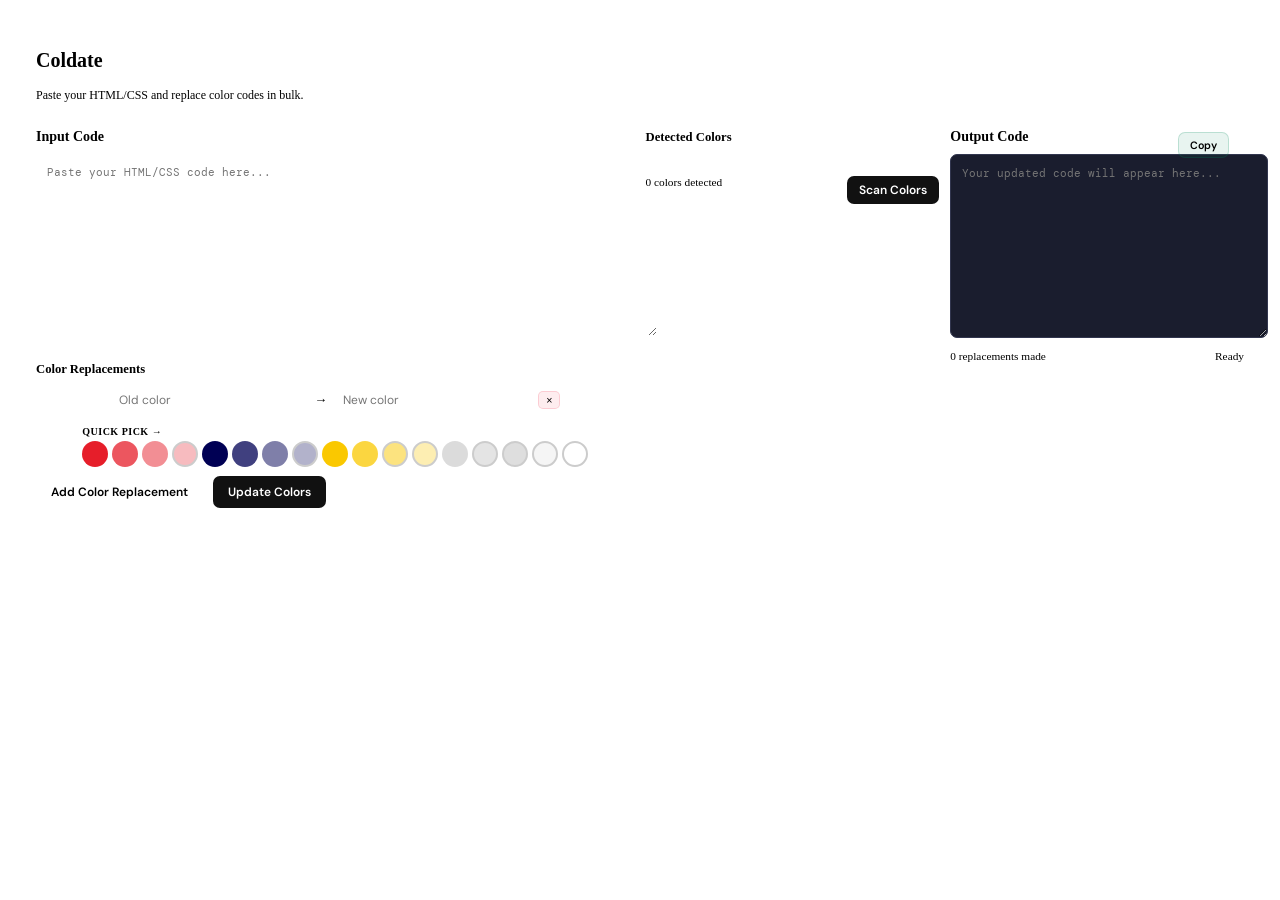
==== features/coldate/index.html @ 8c326c8e "Add 7 tools from V6" ====
<!DOCTYPE html>
<html lang="en">
<head>
  <meta charset="UTF-8">
  <meta name="viewport" content="width=device-width, initial-scale=1.0">
  <title>Coldate — CoKit</title>
  <link rel="icon" type="image/png" href="../../assets/img/rmit-logo.png">
  <link href="https://fonts.googleapis.com/css2?family=DM+Mono:wght@400;500&family=DM+Sans:wght@400;500;600;700&display=swap" rel="stylesheet">
  <link rel="stylesheet" href="../../assets/css/tool-base.css">
  <link rel="stylesheet" href="style.css">
</head>
<body>
<div class="page-shell">
<div class="content-shell">
<main class="main">

  <!-- ══════════ COLDATE PANEL ══════════ -->
  <div id="panel-coldate" class="panel active">
    <div class="cd-header">
      <h2>Coldate</h2>
      <p>Paste your HTML/CSS and replace color codes in bulk.</p>
    </div>
    <div class="cd-bento-grid">
      <div class="cd-bento-card bento-card cd-input-section">
        <h2>Input Code</h2>
        <textarea id="cd-inputCode" class="cd-textarea" placeholder="Paste your HTML/CSS code here..."></textarea>
        <h3>Color Replacements</h3>
        <div id="cd-colorPairsContainer"></div>
        <button id="cd-addColorBtn" class="cd-btn add-btn">Add Color Replacement</button>
        <button id="cd-processBtn" class="cd-btn">Update Colors</button>
      </div>
      <div class="cd-bento-card bento-card">
        <h3>Detected Colors</h3>
        <div id="cd-colorList" class="cd-color-list"></div>
        <div class="cd-stats">
          <span id="cd-colorCount">0 colors detected</span>
          <button id="cd-scanColorsBtn" class="cd-btn" style="padding:6px 12px;font-size:9pt;">Scan Colors</button>
        </div>
      </div>
      <div class="cd-bento-card bento-card cd-output-section">
        <h2>Output Code</h2>
        <textarea id="cd-outputCode" class="cd-output-textarea" readonly placeholder="Your updated code will appear here..."></textarea>
        <button id="cd-copyBtn" class="cd-copy-btn">Copy</button>
        <div class="cd-stats">
          <span id="cd-replaceCount">0 replacements made</span>
          <span id="cd-timeInfo">Ready</span>
        </div>
      </div>
    </div>
  </div>



</main>
</div>
</div>

<script src="../../assets/js/common.js"></script>
<script src="script.js"></script>
</body>
</html>
---- features/coldate/style.css ----
/* ── COLDATE ─────────────────────────────────── */
#panel-coldate { padding: 24px 28px; }
.cd-header { margin: 0 0 14px; }
.cd-header h2 { font-size: 15pt; font-weight: 700; color: var(--text); }
.cd-header p  { color: var(--text-sec); font-size: 9pt; margin-top: 3px; }
.cd-bento-grid { display: grid; grid-template-columns: repeat(auto-fit, minmax(250px, 1fr)); gap: 11px; }
.cd-bento-card { }/* uses .bento-card */
.cd-input-section { grid-column: span 2; }
.cd-bento-card h2 { color: var(--text); margin-bottom: 9px; font-size: 10.5pt; font-weight: 700; }
.cd-bento-card h3 { color: var(--text); margin-bottom: 8px; font-size: 9.5pt; font-weight: 600; }
.cd-textarea { width: 100%; min-height: 160px; padding: 11px; border: 1px solid var(--border); border-radius: 7px; resize: vertical; font-family: 'DM Mono', monospace; font-size: 8.5pt; margin-bottom: 10px; outline: none; transition: border-color 0.13s; }
.cd-textarea:focus { border-color: var(--border-med); box-shadow: 0 0 0 3px rgba(0,0,0,0.04); }
.cd-color-pair { display: flex; gap: 7px; margin-bottom: 7px; align-items: center; }
.cd-color-input { flex: 1; padding: 7px 9px; border: 1px solid var(--border); border-radius: 7px; font-family: 'DM Sans', sans-serif; font-size: 9pt; outline: none; }
.cd-color-input:focus { border-color: var(--border-med); }
.cd-color-preview { width: 25px; height: 25px; border-radius: 50%; border: 1.5px solid var(--border); }
.cd-btn { background: #111; color: #fff; border: none; padding: 8px 15px; border-radius: 7px; cursor: pointer; font-weight: 600; font-family: 'DM Sans', sans-serif; font-size: 9pt; transition: background 0.13s; }
.cd-btn:hover { background: #2a2a2a; }
.cd-btn.add-btn { background: var(--surface2); color: var(--text); border: 1px solid var(--border); margin-right: 6px; }
.cd-btn.add-btn:hover { background: var(--bg); border-color: var(--border-med); }
.cd-output-section { position: relative; }
.cd-copy-btn { position: absolute; top: 15px; right: 15px; background: rgba(0,135,90,0.09); color: var(--green); border: 1px solid rgba(0,135,90,0.2); padding: 5px 11px; border-radius: 7px; font-family: 'DM Sans', sans-serif; font-size: 8pt; font-weight: 600; cursor: pointer; transition: all 0.13s; }
.cd-copy-btn:hover { background: rgba(0,135,90,0.16); }
.cd-color-list { max-height: 240px; overflow-y: auto; margin-bottom: 9px; padding: 7px; background: var(--surface2); border-radius: 8px; }
.cd-color-item { display: flex; justify-content: space-between; padding: 6px; margin-bottom: 3px; background: var(--surface); border-radius: 6px; align-items: center; cursor: pointer; transition: background 0.13s; border: 1px solid transparent; }
.cd-color-item:hover { background: var(--bg); border-color: var(--border); }
.cd-color-item span { font-family: 'DM Mono', monospace; font-weight: 600; font-size: 8.5pt; color: var(--text-sec); }
.cd-remove-btn { background: rgba(230,0,40,0.07); color: var(--red); border: 1px solid rgba(230,0,40,0.14); padding: 2px 7px; border-radius: 5px; font-size: 8pt; cursor: pointer; }
.cd-remove-btn:hover { background: rgba(230,0,40,0.13); }
.cd-stats { display: flex; justify-content: space-between; margin-top: 8px; font-size: 8.5pt; color: var(--text-mute); }
.cd-output-textarea { width: 100%; min-height: 160px; padding: 11px; border: 1px solid #32364f; border-radius: 7px; resize: vertical; font-family: 'DM Mono', monospace; font-size: 8.5pt; background: #1a1d2e; color: #a0aec0; outline: none; }

@media (max-width: 768px) {
  .tool-grid { grid-template-columns: 1fr 1fr; }
  .tg-bento-grid, .ng-bento-grid, .dg-bento-grid { grid-template-columns: 1fr; }
  .tg-bento-card.full-width, .ng-bento-card.full-width, .dg-bento-card.full-width { grid-column: 1; }
  .cd-bento-grid { grid-template-columns: 1fr; }
  .cd-input-section { grid-column: 1; }
}

/* Coldate suggest swatches */
.cd-suggest-row { display:flex; gap:4px; margin-top:4px; flex-wrap:wrap; row-gap:4px; }
.cd-swatch {
  width:22px; height:22px; border-radius:50%; cursor:pointer;
  border:2px solid transparent; flex-shrink:0;
  transition:transform 0.12s, border-color 0.12s;
  position:relative;
}
.cd-swatch:hover { transform:scale(1.2); border-color:rgba(0,0,0,0.25); }
.cd-swatch[title]::after {
  content:attr(title); position:absolute; bottom:26px; left:50%;
  transform:translateX(-50%); background:#111; color:#fff;
  font-size:7.5pt; padding:2px 6px; border-radius:4px;
  white-space:nowrap; pointer-events:none; opacity:0;
  transition:opacity 0.15s;
}
.cd-swatch:hover::after { opacity:1; }
.cd-suggest-label { font-size:7.5pt; color:var(--text-mute); font-weight:600; text-transform:uppercase; letter-spacing:0.5px; margin-bottom:3px; }
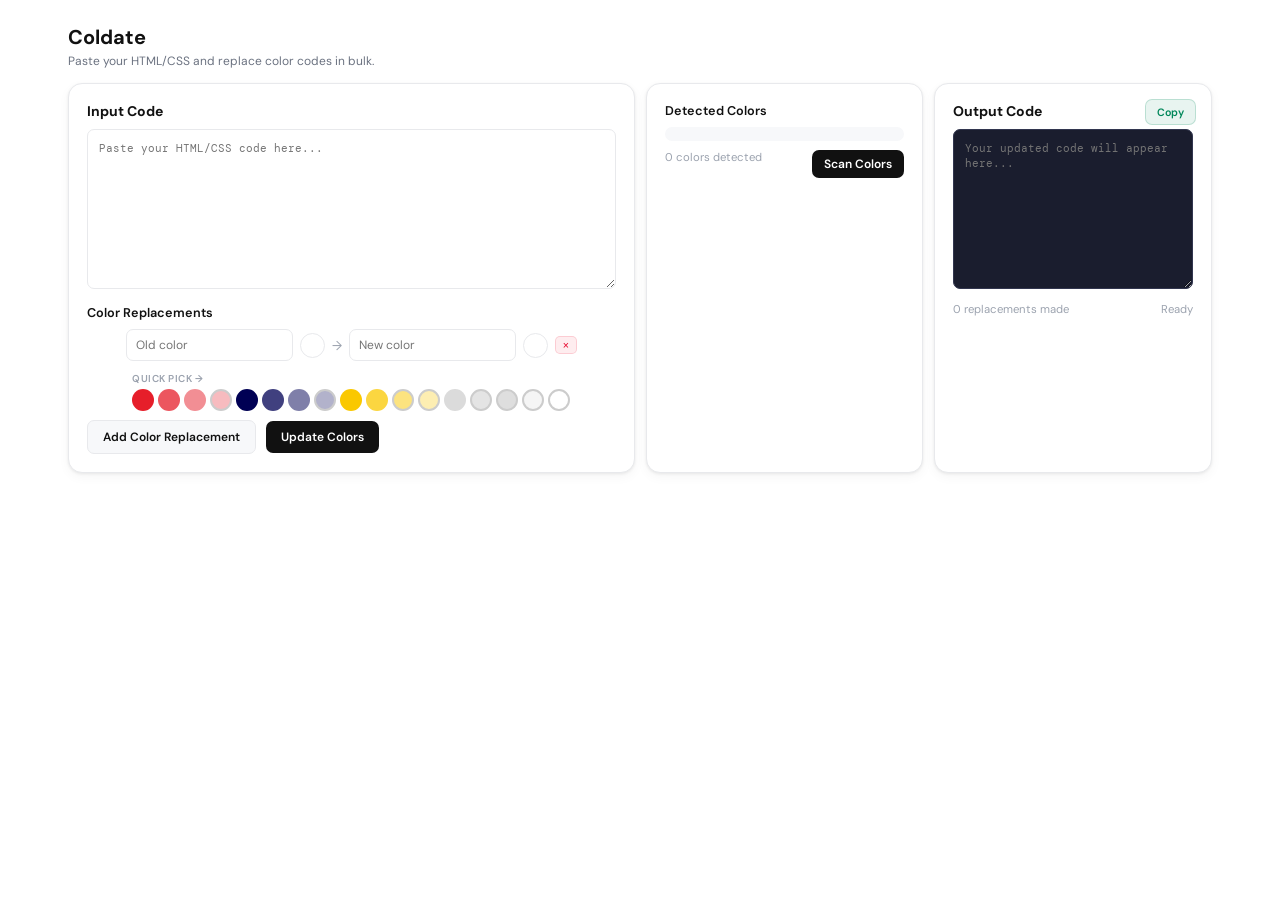
==== commit 1a9941a9: "Make tools self-contained" ====
--- a/features/coldate/index.html
+++ b/features/coldate/index.html
@@ -6,7 +6,6 @@
   <title>Coldate — CoKit</title>
   <link rel="icon" type="image/png" href="../../assets/img/rmit-logo.png">
   <link href="https://fonts.googleapis.com/css2?family=DM+Mono:wght@400;500&family=DM+Sans:wght@400;500;600;700&display=swap" rel="stylesheet">
-  <link rel="stylesheet" href="../../assets/css/tool-base.css">
   <link rel="stylesheet" href="style.css">
 </head>
 <body>
@@ -55,7 +54,6 @@
 </div>
 </div>
 
-<script src="../../assets/js/common.js"></script>
 <script src="script.js"></script>
 </body>
 </html>
--- a/features/coldate/style.css
+++ b/features/coldate/style.css
@@ -1,3 +1,235 @@
+/* ===== SHARED BASE (copy từ assets/css/tool-base.css) ===== */
+/* ═══════════════════════════════════════════
+   DESIGN SYSTEM — RMIT CodeKit V3
+   Clean Minimal SaaS | 1200px Canvas embed
+═══════════════════════════════════════════ */
+*, *::before, *::after { box-sizing: border-box; margin: 0; padding: 0; }
+
+:root {
+  /* Brand */
+  --red:        #e60028;
+  --red-dark:   #b8001f;
+  --navy:       #000054;
+  --gold:       #FAC800;
+  --blue:       #0056b3;
+  --blue-dark:  #003d82;
+  --green:      #00875a;
+
+  /* Neutral surface palette */
+  --bg:         #ffffff;
+  --surface:    #ffffff;
+  --surface2:   #f7f8fa;
+  --border:     #e8e9ec;
+  --border-med: #d0d2d9;
+
+  /* Text scale */
+  --text:       #111111;
+  --text-sec:   #6b7280;
+  --text-mute:  #9ca3af;
+
+  /* Radius */
+  --radius:     10px;
+  --radius-lg:  14px;
+
+  /* Shadow */
+  --sh-card: 0 1px 3px rgba(0,0,0,0.07), 0 4px 12px rgba(0,0,0,0.04);
+  --sh-lift: 0 4px 16px rgba(0,0,0,0.10), 0 1px 4px rgba(0,0,0,0.06);
+
+  /* Layout */
+  --topbar-h:  52px;
+  --navbar-h:  44px;
+  --max-w:     1200px;
+}
+
+/* ── BASE ─────────────────────────────────── */
+html, body { height: 100%; margin: 0; }
+body {
+  font-family: 'DM Sans', sans-serif;
+  background: var(--bg);
+  color: var(--text);
+  height: 100%;
+}
+
+/* ── PAGE SHELL (flex column, max 1200px) ──── */
+.page-shell {
+  max-width: var(--max-w);
+  width: 100%;
+  margin: 0 auto;
+  display: flex;
+  flex-direction: column;
+  height: 100vh;
+  min-height: 600px;
+}
+
+.content-shell { display: flex; flex: 1; overflow: hidden; }
+.main { flex: 1; overflow-y: auto; overflow-x: hidden; }
+.panel { display: none !important; }
+.panel.active { display: block !important; }
+/* ── SHARED CARD ─────────────────────────────── */
+.ck-card {
+  background: var(--surface);
+  border-radius: var(--radius-lg);
+  border: 1px solid var(--border);
+  box-shadow: var(--sh-card);
+}
+.ck-card-header {
+  padding: 18px 22px 14px;
+  border-radius: var(--radius-lg) var(--radius-lg) 0 0;
+  border-bottom: 1px solid var(--border);
+  background: var(--surface2);
+}
+.ck-header-badge {
+  display: inline-flex; align-items: center; gap: 5px;
+  background: rgba(230,0,40,0.07);
+  border: 1px solid rgba(230,0,40,0.14);
+  color: var(--red);
+  font-size: 7pt; font-weight: 700;
+  letter-spacing: 1.2px; text-transform: uppercase;
+  padding: 2px 9px; border-radius: 20px; margin-bottom: 7px;
+}
+.ck-card-header h2 { color: var(--text); font-size: 15pt; font-weight: 700; letter-spacing: -0.3px; }
+.ck-card-header p  { color: var(--text-sec); font-size: 9pt; margin-top: 3px; }
+.ck-card-body { padding: 20px 22px 22px; }
+.ck-card-footer {
+  padding: 9px 22px;
+  border-top: 1px solid var(--border);
+  background: var(--surface2);
+  border-radius: 0 0 var(--radius-lg) var(--radius-lg);
+  font-size: 8pt; color: var(--text-mute);
+  text-align: center;
+}
+
+/* step numbering */
+.ck-step { display: flex; flex-direction: column; gap: 7px; }
+.ck-step-label { display: flex; align-items: center; gap: 8px; }
+.ck-step-num {
+  width: 19px; height: 19px;
+  background: #111;
+  color: #fff; border-radius: 50%;
+  font-size: 8pt; font-weight: 700;
+  display: flex; align-items: center; justify-content: center;
+  flex-shrink: 0;
+}
+.ck-step-label label { font-size: 10pt; font-weight: 600; color: var(--text); }
+
+/* inputs */
+.ck-input, .ck-textarea, .ck-select {
+  width: 100%;
+  padding: 9px 12px;
+  border: 1px solid var(--border);
+  border-radius: var(--radius);
+  font-family: 'DM Sans', sans-serif;
+  font-size: 10pt; color: var(--text);
+  background: var(--surface2);
+  outline: none;
+  transition: border-color 0.14s, box-shadow 0.14s;
+}
+.ck-input:focus, .ck-textarea:focus, .ck-select:focus {
+  border-color: var(--border-med);
+  box-shadow: 0 0 0 3px rgba(0,0,0,0.05);
+  background: #fff;
+}
+.ck-textarea { resize: vertical; }
+
+/* buttons */
+.ck-btn-primary {
+  width: 100%; padding: 10px;
+  background: #111111; color: #fff; border: none;
+  border-radius: var(--radius);
+  font-family: 'DM Sans', sans-serif;
+  font-size: 10pt; font-weight: 600;
+  cursor: pointer;
+  transition: all 0.14s;
+  display: flex; align-items: center; justify-content: center; gap: 7px;
+}
+.ck-btn-primary:hover { background: #2a2a2a; transform: translateY(-1px); box-shadow: var(--sh-lift); }
+.ck-btn-primary.red-btn  { background: var(--red); }
+.ck-btn-primary.red-btn:hover  { background: var(--red-dark); }
+.ck-btn-primary.blue-btn { background: var(--blue); }
+.ck-btn-primary.blue-btn:hover { background: var(--blue-dark); }
+
+.ck-btn-secondary {
+  padding: 8px 15px;
+  background: var(--surface); color: var(--text);
+  border: 1px solid var(--border);
+  border-radius: var(--radius);
+  font-family: 'DM Sans', sans-serif;
+  font-size: 9.5pt; font-weight: 600;
+  cursor: pointer; transition: all 0.14s;
+}
+.ck-btn-secondary:hover { border-color: var(--border-med); background: var(--surface2); }
+
+/* output box */
+.ck-output-box {
+  border: 1px solid var(--border); border-radius: var(--radius);
+  overflow: hidden; background: #1a1d2e;
+}
+.ck-output-toolbar {
+  display: flex; align-items: center; justify-content: space-between;
+  padding: 6px 12px;
+  background: #22253a; border-bottom: 1px solid #32364f;
+}
+.ck-output-toolbar span {
+  font-family: 'DM Mono', monospace;
+  font-size: 7.5pt; color: #6b7280;
+  letter-spacing: 0.8px; text-transform: uppercase;
+}
+.ck-btn-copy {
+  display: flex; align-items: center; gap: 5px;
+  padding: 4px 11px;
+  background: rgba(0,135,90,0.14); color: var(--green);
+  border: 1px solid rgba(0,135,90,0.22); border-radius: 6px;
+  font-family: 'DM Sans', sans-serif;
+  font-size: 8pt; font-weight: 600;
+  cursor: pointer; transition: all 0.13s;
+}
+.ck-btn-copy:hover { background: rgba(0,135,90,0.22); }
+.ck-btn-copy.copied { opacity: .7; }
+.ck-output-code {
+  padding: 13px 15px;
+  font-family: 'DM Mono', monospace;
+  font-size: 8.5pt; color: #a0aec0;
+  line-height: 1.7; white-space: pre-wrap; word-break: break-all;
+  min-height: 70px;
+}
+.ck-output-code.empty { color: #3d4566; font-style: italic; }
+.ck-divider { height: 1px; background: var(--border); margin: 2px 0; }
+.ck-error {
+  display: none;
+  background: #fff5f5; border: 1px solid #fecaca;
+  border-radius: var(--radius); padding: 8px 13px;
+  color: #991b1b; font-size: 9pt; font-weight: 500; text-align: center;
+}
+.gap-16 { display: flex; flex-direction: column; gap: 16px; }
+.gap-12 { display: flex; flex-direction: column; gap: 12px; }
+
+/* ── SHARED BENTO CARD (TabGen / NavGen / Details / Coldate) ──── */
+.bento-card {
+  background: var(--surface);
+  border: 1px solid var(--border);
+  border-radius: var(--radius-lg); padding: 18px;
+  box-shadow: var(--sh-card);
+  transition: border-color 0.14s, box-shadow 0.14s;
+}
+.bento-card:hover { border-color: var(--border-med); box-shadow: var(--sh-lift); }
+.card-label {
+  display: inline-flex; align-items: center; gap: 5px;
+  font-size: 7.5pt; font-weight: 700;
+  letter-spacing: 0.08em; text-transform: uppercase;
+  color: var(--text-mute); margin-bottom: 13px;
+}
+.icon-badge {
+  width: 17px; height: 17px; border-radius: 5px;
+  display: flex; align-items: center; justify-content: center;
+  font-size: 0.6rem;
+}
+.badge-navy  { background: rgba(0,0,84,0.08);   color: var(--navy); }
+.badge-red   { background: rgba(230,0,40,0.08);  color: var(--red); }
+.badge-green { background: rgba(0,135,90,0.08);  color: var(--green); }
+.badge-gold  { background: rgba(250,200,0,0.14); color: #a07800; }
+.badge-violet{ background: rgba(124,108,252,0.1);color: #5b4fcf; }
+
+/* ===== COLDATE ===== */
 /* ── COLDATE ─────────────────────────────────── */
 #panel-coldate { padding: 24px 28px; }
 .cd-header { margin: 0 0 14px; }
